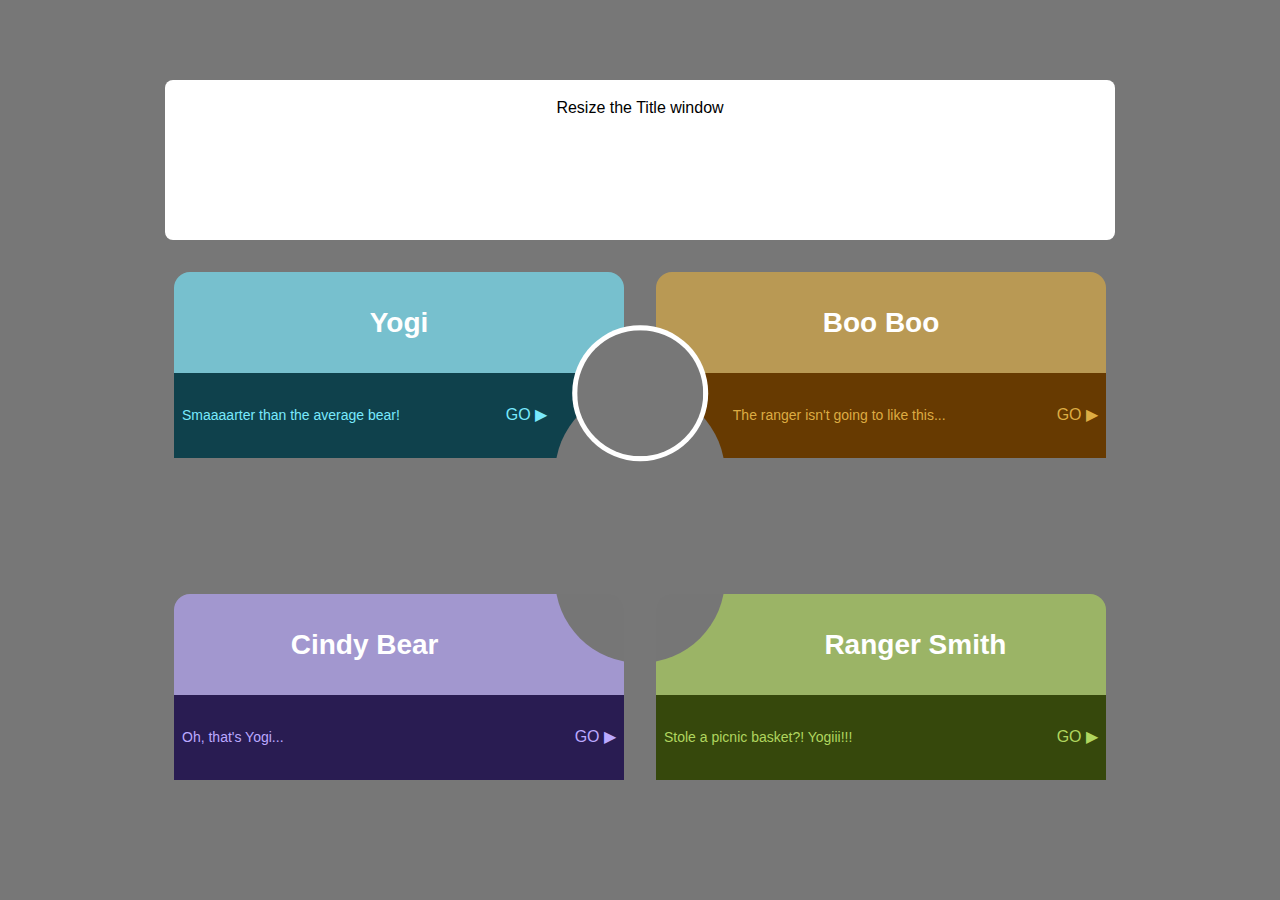
==== scooped-corners/index.html @ 4d750235 "css courses ++" ====
<html>
    <head>
        <link rel="stylesheet" href="styles.css">
    </head>
    <body translate="no">
        <header>Resize the Title window</header>
        <article>
            <div class="imgv">
                <h3>Yogi</h3>
            </div>
            <section>
                <p>Smaaaarter than the average bear!</p><a href="#">go</a>
            </section>
        </article>
        <article>
            <h3>Boo Boo</h3>
            <section>
                <p>The ranger isn't going to like this...</p>
                <a href="#">go</a>
            </section>
        </article>
        <article>
            <h3>Cindy Bear</h3>
            <section>
                <p>Oh, that's Yogi...</p><a href="#">go</a>
            </section>
        </article>
        <article>
            <h3>Ranger Smith</h3>
            <section>
                <p>Stole a picnic basket?! Yogiii!!!</p>
                <a href="#">go</a>
            </section>
        </article>        
        
    </body>
</html>
---- scooped-corners/styles.css ----
@charset "UTF-8";
* {
  margin: 0;
  padding: 0;
}

html {
  --i: -1;
  --j: -1;
  --r: 0px;
  height: 100%;
  background: url(https://images.unsplash.com/photo-1496481995273-1ba7de6c24fd?ixlib=rb-0.3.5&q=85&fm=jpg&crop=entropy&cs=srgb&ixid=eyJhcHBfaWQiOjE0NTg5fQ&s=63d82148afc0fe5a35f9752b4d511d82) 50%/cover #777;
  background-blend-mode: luminosity;
}

body {
  display: flex;
  flex-wrap: wrap;
  justify-content: center;
  margin: 0 auto;
  padding-top: 4em;
  max-width: 1000px;
  font: 1em/1.5 trebuchet ms, verdana, sans-serif;
}

header {
  margin: 1rem;
  padding: 1em 0;
  border-radius: .5em;
  min-width: 95%;
  background: #fff;
  text-align: center;
}

article {
  overflow: hidden;
  margin: 1rem;
  width: 21em;
  min-width: 15rem;
  border-radius: 1em;
}
article:nth-of-type(1) {
  --c0: #0f414c;
  --c1: #79e9fd;
}
article:nth-of-type(2) {
  --c0: #673a01;
  --c1: #ddac43;
}
article:nth-of-type(3) {
  --c0: #291c52;
  --c1: #bba9ff;
}
article:nth-of-type(4) {
  --c0: #36480c;
  --c1: #b0d65f;
}

h3, section {
  display: flex;
  align-items: center;
  overflow: hidden;
  position: relative;
  padding: 0.5rem;
}
h3:before, section:before {
  position: absolute;
  z-index: -1;
  top: calc(var(--j)*1rem + (1 + var(--j))*50% - var(--r));
  left: calc(var(--i)*1rem + (1 + var(--i))*50% - var(--r));
  padding: var(--r);
  border-radius: 50%;
  box-shadow: 0 0 0 50em;
  content: "";
}

h3:before, section {
  color: var(--c1);
}

h3 {
  justify-content: center;
  color: #fff;
  font-size: 1.75em;
  text-align: center;
  min-height: var(--r);
}
h3:before {
  opacity: 0.65;
}

section {
  justify-content: space-between;
  min-height: calc(var(--r) - 1rem);
}
section:before {
  color: var(--c0);
}

p {
  margin-right: 1em;
  font-size: .875em;
}

a {
  display: inline-block;
  color: inherit;
  text-decoration: none;
  text-transform: uppercase;
  white-space: nowrap;
}
a:after {
  content: " ▶";
}

@media (min-width: 45rem) {
  html {
    --r: 5.3rem;
  }

  header {
    position: relative;
  }
  header:before, header:after {
    position: absolute;
    left: 50%;
    content: "";
  }
  
  header:after {
    top: calc(3*1rem + 3.125*var(--r));
    border: solid calc(.375*var(--r)) transparent;
    padding: calc(.375*var(--r));
    border-radius: 50%;
    transform: translate(-50%, -50%);
    box-shadow: 0 0 0 5px #fff;
    background:url(http://difemweb.aplicacionescolar.com.mx/images/logo_dif_purple.png) 50%/cover #777;    
    -webkit-border-radius: 50%;
    -moz-border-radius: 50%;
    -ms-border-radius: 50%;
    -o-border-radius: 50%;
}

  article {
    width: 45%;
  }
  article:nth-of-type(-n + 2) {
    --j: 1;
  }
  article:nth-of-type(odd) {
    --i: 1;
  }
  article:nth-of-type(-n + 2) h3:before, article:nth-of-type(n + 3) section:before {
    --r: 0;
  }
  article:nth-of-type(-n + 2) section, article:nth-of-type(n + 3) h3 {
    padding-right: calc(.5*(1 + var(--i))*(var(--r) - 1rem) + 0.5rem);
    padding-left: calc(.5*(1 - var(--i))*(var(--r) - 1rem) + 0.5rem);
  }
}

.imgv {
    background: url(http://difemweb.aplicacionescolar.com.mx/images/logo_dif_purple.png) ;
    background-position: center;
    /*background-repeat: no-repeat;
    background-position: left center;
    background-attachment: fixed;*/
    background-size: 450px 150px;
}
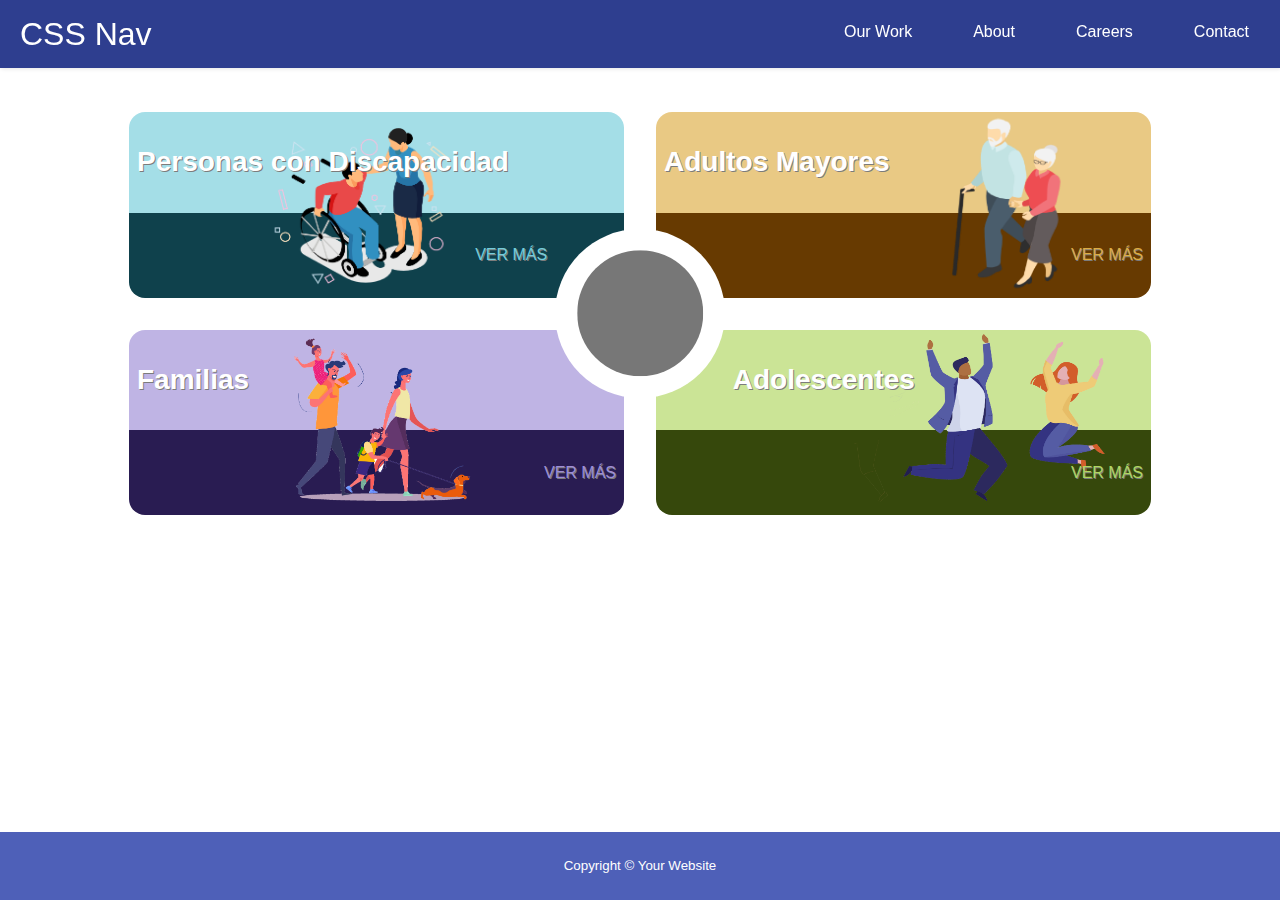
==== commit 0201d6a3: "images styles, navbar footer" ====
--- a/scooped-corners/index.html
+++ b/scooped-corners/index.html
@@ -1,37 +1,68 @@
 <html>
     <head>
+        <meta charset="utf-8">
+        <meta name="viewport" content="width=device-width, initial-scale=1, shrink-to-fit=no">        
         <link rel="stylesheet" href="styles.css">
     </head>
     <body translate="no">
-        <header>Resize the Title window</header>
-        <article>
-            <div class="imgv">
-                <h3>Yogi</h3>
+        <!--header>Resize the Title window</header-->
+        <header class="header">
+            <a href="" class="logo">CSS Nav</a>
+            <input class="menu-btn" type="checkbox" id="menu-btn" />
+            <label class="menu-icon" for="menu-btn"><span class="navicon"></span></label>
+            <ul class="menu">
+              <li><a href="#">Our Work</a></li>
+              <li><a href="#">About</a></li>
+              <li><a href="#">Careers</a></li>
+              <li><a href="#">Contact</a></li>
+            </ul>
+        </header>
+        <div class="box">
+        <article class="img-b img-disab">
+            <div class="imgs">
+                <h3>Personas con Discapacidad</h3>
+                <section>
+                    <p></p><a href="#">VER MÁS</a>
+                </section>
             </div>
-            <section>
-                <p>Smaaaarter than the average bear!</p><a href="#">go</a>
-            </section>
+            
         </article>
-        <article>
-            <h3>Boo Boo</h3>
-            <section>
-                <p>The ranger isn't going to like this...</p>
-                <a href="#">go</a>
-            </section>
+        <article class="img-b img-adu-may">
+            <div class="imgs">
+                <h3>Adultos Mayores</h3>
+                <section>
+                    <p></p>
+                    <a href="#">VER MÁS</a>
+                </section>
+            </div>            
         </article>
-        <article>
-            <h3>Cindy Bear</h3>
-            <section>
-                <p>Oh, that's Yogi...</p><a href="#">go</a>
-            </section>
+        <article class="img-b img-family">
+            <div class="imgs">
+                <h3 class="left-pos">Familias</h3>
+                <section>
+                    <p></p><a href="#">VER MÁS</a>
+                </section>
+            </div>
         </article>
-        <article>
-            <h3>Ranger Smith</h3>
-            <section>
-                <p>Stole a picnic basket?! Yogiii!!!</p>
-                <a href="#">go</a>
-            </section>
+        <article class="img-b img-adoles">
+            <div class="imgs">
+                <h3 class="right-pos">Adolescentes</h3>
+                <section>          
+                    <p></p>         
+                    <a href="#">VER MÁS</a>
+                </section>
+            </div>
         </article>        
+        </div>
         
+        <!-- Footer -->
+        <footer class="py-4 footer-bg text-white-50">
+            <div class="container text-center">
+              <small>Copyright &copy; Your Website</small>
+            </div>
+        </footer>
+        <!-- Footer -->
+       
     </body>
+    
 </html>--- a/scooped-corners/styles.css
+++ b/scooped-corners/styles.css
@@ -9,28 +9,181 @@
   --j: -1;
   --r: 0px;
   height: 100%;
-  background: url(https://images.unsplash.com/photo-1496481995273-1ba7de6c24fd?ixlib=rb-0.3.5&q=85&fm=jpg&crop=entropy&cs=srgb&ixid=eyJhcHBfaWQiOjE0NTg5fQ&s=63d82148afc0fe5a35f9752b4d511d82) 50%/cover #777;
+  background: url(imgs/Fom/fom4.png);
+  background-size: cover;
+  background-attachment: fixed;
+  background-repeat: no-repeat;
   background-blend-mode: luminosity;
 }
 
 body {
+  /*display: flex;
+  flex-wrap: wrap;
+  justify-content: center;
+  margin: 0 auto;
+  max-width: 1100px;*/
+  padding-top: 0em;
+  font: 1em/1.5 trebuchet ms, verdana, sans-serif;
+}
+
+.box {
   display: flex;
   flex-wrap: wrap;
   justify-content: center;
   margin: 0 auto;
-  padding-top: 4em;
-  max-width: 1000px;
+  padding-top: 6em;
+  max-width: 1100px;
   font: 1em/1.5 trebuchet ms, verdana, sans-serif;
 }
-
-header {
+/* Header start */
+
+/*header {
   margin: 1rem;
   padding: 1em 0;
   border-radius: .5em;
   min-width: 95%;
   background: #fff;
   text-align: center;
-}
+}*/
+
+.header { 
+  
+  background-color: #2e3e8f;/*1b2b80;*/
+  color: #fff;
+  box-shadow: 1px 1px 4px 0 rgba(0,0,0,.1);
+  position: fixed;
+  width: 100%;
+  z-index: 3;
+  
+}
+
+.header ul {
+  margin: 0;
+  padding: 0;
+  list-style: none;
+  overflow: hidden;
+  background-color: #2e3e8f;
+}
+
+.header li a {
+  display: block;
+  padding: 20px 20px;
+  color: #fff;
+  border-right: 1px solid #2e3e8f;
+  text-decoration: none;
+}
+
+.header li a:hover,
+.header .menu-btn:hover {
+  background-color: #3146b3;
+}
+
+.header .logo {
+  display: block;
+  float: left;
+  font-size: 2em;
+  padding: 10px 20px;
+  text-decoration: none;
+}
+
+/* menu */
+
+.header .menu {
+  clear: both;
+  max-height: 0;
+  transition: max-height .2s ease-out;
+}
+
+/* menu icon */
+
+.header .menu-icon {
+  cursor: pointer;
+  display: inline-block;
+  float: right;
+  padding: 28px 20px;
+  position: relative;
+  user-select: none;
+}
+
+.header .menu-icon .navicon {
+  background: #333;
+  display: block;
+  height: 2px;
+  position: relative;
+  transition: background .2s ease-out;
+  width: 18px;
+}
+
+.header .menu-icon .navicon:before,
+.header .menu-icon .navicon:after {
+  background: #333;
+  content: '';
+  display: block;
+  height: 100%;
+  position: absolute;
+  transition: all .2s ease-out;
+  width: 100%;
+}
+
+.header .menu-icon .navicon:before {
+  top: 5px;
+}
+
+.header .menu-icon .navicon:after {
+  top: -5px;
+}
+
+/* menu btn */
+
+.header .menu-btn {
+  display: none;
+}
+
+.header .menu-btn:checked ~ .menu {
+  max-height: 240px;
+}
+
+.header .menu-btn:checked ~ .menu-icon .navicon {
+  background: transparent;
+}
+
+.header .menu-btn:checked ~ .menu-icon .navicon:before {
+  transform: rotate(-45deg);
+}
+
+.header .menu-btn:checked ~ .menu-icon .navicon:after {
+  transform: rotate(45deg);
+}
+
+.header .menu-btn:checked ~ .menu-icon:not(.steps) .navicon:before,
+.header .menu-btn:checked ~ .menu-icon:not(.steps) .navicon:after {
+  top: 0;
+}
+
+/* 48em = 768px */
+
+@media (min-width: 50em) {
+  .header li {
+    float: left;
+  }
+  .header li a {
+    padding: 20px 30px;
+  }
+  .header .menu {
+    clear: none;
+    float: right;
+    max-height: none;
+  }
+  .header .menu-icon {
+    display: none;
+  }
+  footer {        
+    position: absolute;
+    bottom:0%;
+  }
+}
+
+/* header emd */
 
 article {
   overflow: hidden;
@@ -41,7 +194,7 @@
 }
 article:nth-of-type(1) {
   --c0: #0f414c;
-  --c1: #79e9fd;
+  --c1: #73ccdb;
 }
 article:nth-of-type(2) {
   --c0: #673a01;
@@ -49,7 +202,7 @@
 }
 article:nth-of-type(3) {
   --c0: #291c52;
-  --c1: #bba9ff;
+  --c1: #9d8dd6;
 }
 article:nth-of-type(4) {
   --c0: #36480c;
@@ -62,7 +215,9 @@
   overflow: hidden;
   position: relative;
   padding: 0.5rem;
-}
+  text-shadow: 1px 1px #7c7c7c;
+}
+
 h3:before, section:before {
   position: absolute;
   z-index: -1;
@@ -79,7 +234,7 @@
 }
 
 h3 {
-  justify-content: center;
+  /*justify-content: center;*/
   color: #fff;
   font-size: 1.75em;
   text-align: center;
@@ -105,15 +260,15 @@
 a {
   display: inline-block;
   color: inherit;
-  text-decoration: none;
-  text-transform: uppercase;
+  text-decoration: none;  
   white-space: nowrap;
 }
-a:after {
-  content: " ▶";
-}
-
-@media (min-width: 45rem) {
+
+
+@media (min-width: 48rem) {
+  .img-b {
+    background-size: 200px 120px;
+  }
   html {
     --r: 5.3rem;
   }
@@ -133,7 +288,7 @@
     padding: calc(.375*var(--r));
     border-radius: 50%;
     transform: translate(-50%, -50%);
-    box-shadow: 0 0 0 5px #fff;
+    /*box-shadow: 0 0 0 5px #fff;*/
     background:url(http://difemweb.aplicacionescolar.com.mx/images/logo_dif_purple.png) 50%/cover #777;    
     -webkit-border-radius: 50%;
     -moz-border-radius: 50%;
@@ -158,12 +313,63 @@
     padding-left: calc(.5*(1 - var(--i))*(var(--r) - 1rem) + 0.5rem);
   }
 }
-
-.imgv {
-    background: url(http://difemweb.aplicacionescolar.com.mx/images/logo_dif_purple.png) ;
-    background-position: center;
-    /*background-repeat: no-repeat;
-    background-position: left center;
-    background-attachment: fixed;*/
-    background-size: 450px 150px;
+/*<a href="https://www.freepik.com/free-photos-vectors/people">People vector created by macrovector - www.freepik.com</a>*/
+.img-disab {
+    background: url(imgs/disab.png) ;
+    background-position: center center;
+    background-repeat: no-repeat;
+    /*background-attachment: fixed;*/
+    background-size: 300px 180px;
+}
+
+/* <a href="https://www.freepik.com/free-photos-vectors/wedding">Wedding vector created by pch.vector - www.freepik.com</a>*/
+.img-family {
+  background: url(imgs/family1.png) ;
+  background-position: center center;
+  background-repeat: no-repeat;
+  background-size: 300px 180px;
+
+}
+
+/* <a href="https://www.freepik.com/free-photos-vectors/design">Design vector created by macrovector - www.freepik.com</a>*/
+.img-adu-may {
+  background: url(imgs/elder-adults.png) ;
+  background-position: right center;
+  background-repeat: no-repeat;
+  background-size: 300px 180px;
+}
+
+/* <a href="https://www.freepik.com/free-photos-vectors/abstract">Abstract vector created by pch.vector - www.freepik.com</a> */
+.img-adoles {
+  background: url(imgs/adolesc.png);  
+  background-position: right center;
+  background-repeat: no-repeat;
+  background-size: 300px 180px;
+}
+
+/* Footer start*/
+
+footer { 
+  text-align: center;  
+  clear:both;
+  width: 100%;   
+  bottom:0%;
+}
+.pb-4, .py-4 {
+  padding-bottom: 1.5rem!important;
+}
+
+.pt-4, .py-4 {
+  padding-top: 1.5rem!important;
+}
+
+.footer-bg {
+  color: #fff;
+  background-color: #4e60b8!important; /*#2e3e8f*/
+}
+
+/* Footer emd */
+
+.left-pos {
+  text-align: right;
 }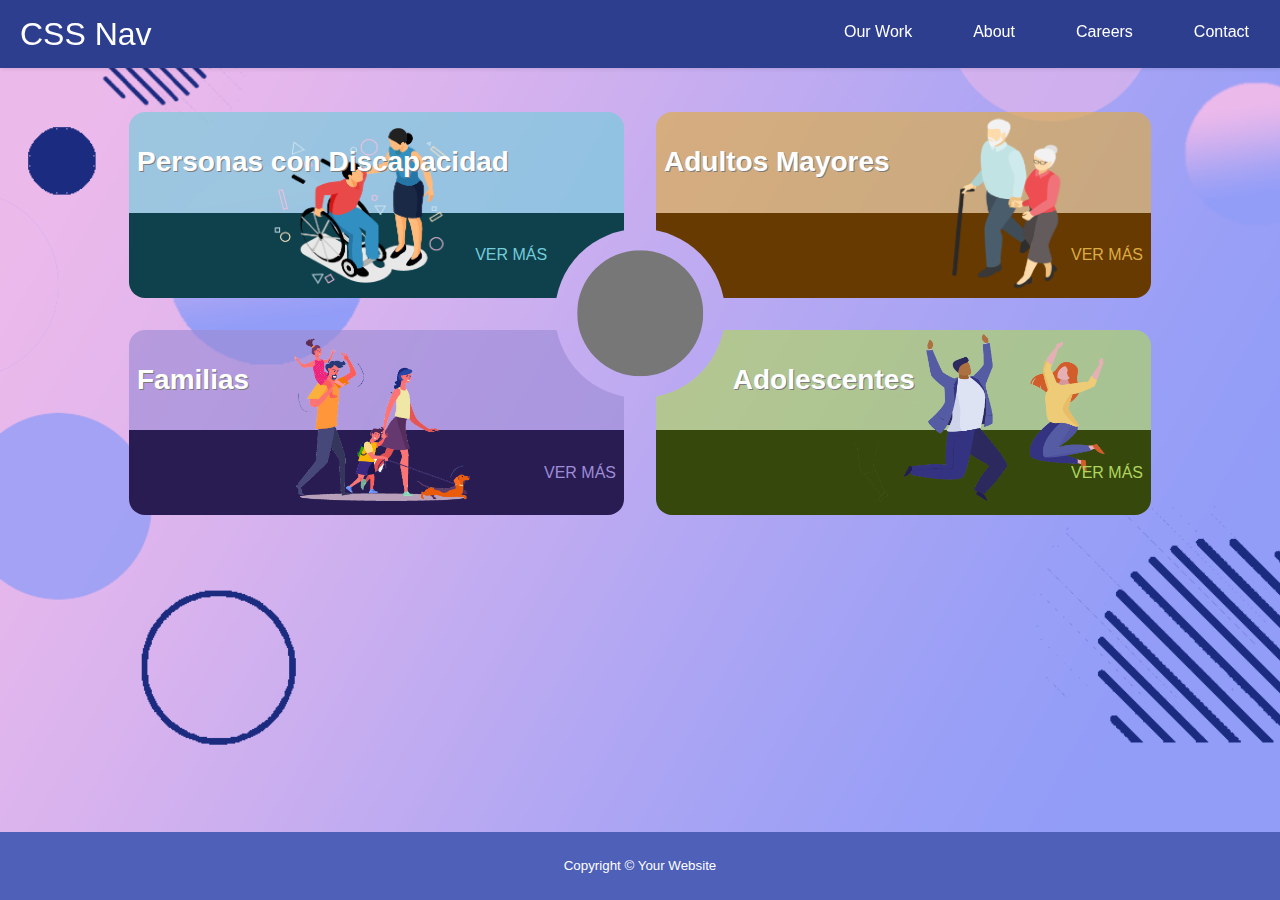
==== commit 9b26c5e8: "transition" ====
--- a/scooped-corners/index.html
+++ b/scooped-corners/index.html
@@ -20,36 +20,36 @@
         <div class="box">
         <article class="img-b img-disab">
             <div class="imgs">
-                <h3>Personas con Discapacidad</h3>
+                <h3><a href="#">Personas con Discapacidad</a></h3>
                 <section>
-                    <p></p><a href="#">VER MÁS</a>
+                    <p></p><a class="see-more" href="#">VER MÁS</a>
                 </section>
             </div>
             
         </article>
         <article class="img-b img-adu-may">
             <div class="imgs">
-                <h3>Adultos Mayores</h3>
+                <h3><a href="#">Adultos Mayores</a></h3>
                 <section>
                     <p></p>
-                    <a href="#">VER MÁS</a>
+                    <a class="see-more"href="#">VER MÁS</a>
                 </section>
             </div>            
         </article>
         <article class="img-b img-family">
             <div class="imgs">
-                <h3 class="left-pos">Familias</h3>
+                <h3><a href="#">Familias</a></h3>
                 <section>
-                    <p></p><a href="#">VER MÁS</a>
+                    <p></p><a class="see-more" href="#">VER MÁS</a>
                 </section>
             </div>
         </article>
         <article class="img-b img-adoles">
             <div class="imgs">
-                <h3 class="right-pos">Adolescentes</h3>
+                <h3><a href="#">Adolescentes</a></h3>
                 <section>          
                     <p></p>         
-                    <a href="#">VER MÁS</a>
+                    <a class="see-more" href="#">VER MÁS</a>
                 </section>
             </div>
         </article>        
--- a/scooped-corners/styles.css
+++ b/scooped-corners/styles.css
@@ -9,7 +9,7 @@
   --j: -1;
   --r: 0px;
   height: 100%;
-  background: url(imgs/Fom/fom4.png);
+  background: url(imgs/fom4.png);
   background-size: cover;
   background-attachment: fixed;
   background-repeat: no-repeat;
@@ -209,13 +209,13 @@
   --c1: #b0d65f;
 }
 
+
 h3, section {
   display: flex;
   align-items: center;
   overflow: hidden;
   position: relative;
-  padding: 0.5rem;
-  text-shadow: 1px 1px #7c7c7c;
+  padding: 0.5rem; 
 }
 
 h3:before, section:before {
@@ -239,6 +239,7 @@
   font-size: 1.75em;
   text-align: center;
   min-height: var(--r);
+  text-shadow: 1px 1px #7c7c7c;
 }
 h3:before {
   opacity: 0.65;
@@ -260,9 +261,20 @@
 a {
   display: inline-block;
   color: inherit;
-  text-decoration: none;  
+  text-decoration: none;
   white-space: nowrap;
-}
+  transition:all 0.3s;
+  -webkit-transition:all 0.3s;
+  -moz-transition:all 0.3s;
+  -ms-transition:all 0.3s;
+  -o-transition:all 0.3s;
+}
+
+.see-more:hover {
+  font-size: 18px;
+  color: white;
+}
+
 
 
 @media (min-width: 48rem) {
@@ -369,7 +381,3 @@
 }
 
 /* Footer emd */
-
-.left-pos {
-  text-align: right;
-}